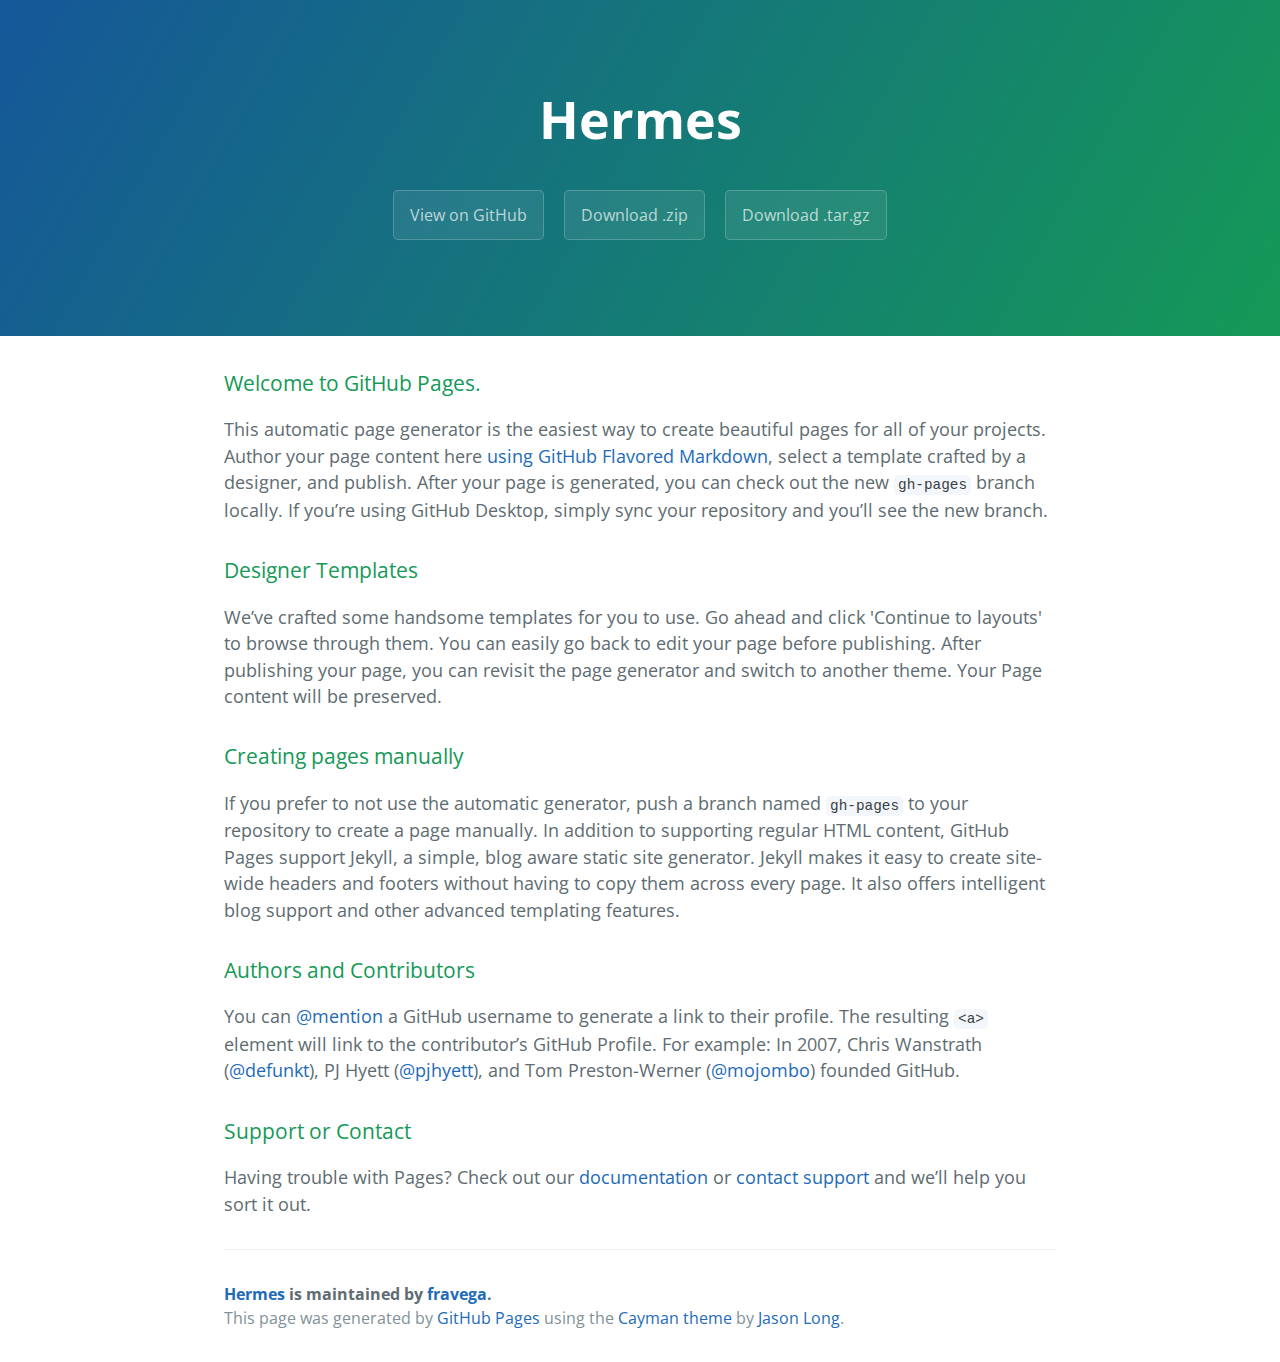
==== index.html @ 732fc500 "Create gh-pages branch via GitHub" ====
<!DOCTYPE html>
<html lang="en-us">
  <head>
    <meta charset="UTF-8">
    <title>Hermes by fravega</title>
    <meta name="viewport" content="width=device-width, initial-scale=1">
    <link rel="stylesheet" type="text/css" href="stylesheets/normalize.css" media="screen">
    <link href='https://fonts.googleapis.com/css?family=Open+Sans:400,700' rel='stylesheet' type='text/css'>
    <link rel="stylesheet" type="text/css" href="stylesheets/stylesheet.css" media="screen">
    <link rel="stylesheet" type="text/css" href="stylesheets/github-light.css" media="screen">
  </head>
  <body>
    <section class="page-header">
      <h1 class="project-name">Hermes</h1>
      <h2 class="project-tagline"></h2>
      <a href="https://github.com/fravega/hermes" class="btn">View on GitHub</a>
      <a href="https://github.com/fravega/hermes/zipball/master" class="btn">Download .zip</a>
      <a href="https://github.com/fravega/hermes/tarball/master" class="btn">Download .tar.gz</a>
    </section>

    <section class="main-content">
      <h3>
<a id="welcome-to-github-pages" class="anchor" href="#welcome-to-github-pages" aria-hidden="true"><span class="octicon octicon-link"></span></a>Welcome to GitHub Pages.</h3>

<p>This automatic page generator is the easiest way to create beautiful pages for all of your projects. Author your page content here <a href="https://guides.github.com/features/mastering-markdown/">using GitHub Flavored Markdown</a>, select a template crafted by a designer, and publish. After your page is generated, you can check out the new <code>gh-pages</code> branch locally. If you’re using GitHub Desktop, simply sync your repository and you’ll see the new branch.</p>

<h3>
<a id="designer-templates" class="anchor" href="#designer-templates" aria-hidden="true"><span class="octicon octicon-link"></span></a>Designer Templates</h3>

<p>We’ve crafted some handsome templates for you to use. Go ahead and click 'Continue to layouts' to browse through them. You can easily go back to edit your page before publishing. After publishing your page, you can revisit the page generator and switch to another theme. Your Page content will be preserved.</p>

<h3>
<a id="creating-pages-manually" class="anchor" href="#creating-pages-manually" aria-hidden="true"><span class="octicon octicon-link"></span></a>Creating pages manually</h3>

<p>If you prefer to not use the automatic generator, push a branch named <code>gh-pages</code> to your repository to create a page manually. In addition to supporting regular HTML content, GitHub Pages support Jekyll, a simple, blog aware static site generator. Jekyll makes it easy to create site-wide headers and footers without having to copy them across every page. It also offers intelligent blog support and other advanced templating features.</p>

<h3>
<a id="authors-and-contributors" class="anchor" href="#authors-and-contributors" aria-hidden="true"><span class="octicon octicon-link"></span></a>Authors and Contributors</h3>

<p>You can <a href="https://github.com/blog/821" class="user-mention">@mention</a> a GitHub username to generate a link to their profile. The resulting <code>&lt;a&gt;</code> element will link to the contributor’s GitHub Profile. For example: In 2007, Chris Wanstrath (<a href="https://github.com/defunkt" class="user-mention">@defunkt</a>), PJ Hyett (<a href="https://github.com/pjhyett" class="user-mention">@pjhyett</a>), and Tom Preston-Werner (<a href="https://github.com/mojombo" class="user-mention">@mojombo</a>) founded GitHub.</p>

<h3>
<a id="support-or-contact" class="anchor" href="#support-or-contact" aria-hidden="true"><span class="octicon octicon-link"></span></a>Support or Contact</h3>

<p>Having trouble with Pages? Check out our <a href="https://help.github.com/pages">documentation</a> or <a href="https://github.com/contact">contact support</a> and we’ll help you sort it out.</p>

      <footer class="site-footer">
        <span class="site-footer-owner"><a href="https://github.com/fravega/hermes">Hermes</a> is maintained by <a href="https://github.com/fravega">fravega</a>.</span>

        <span class="site-footer-credits">This page was generated by <a href="https://pages.github.com">GitHub Pages</a> using the <a href="https://github.com/jasonlong/cayman-theme">Cayman theme</a> by <a href="https://twitter.com/jasonlong">Jason Long</a>.</span>
      </footer>

    </section>

  
  </body>
</html>
---- stylesheets/stylesheet.css ----
* {
  box-sizing: border-box; }

body {
  padding: 0;
  margin: 0;
  font-family: "Open Sans", "Helvetica Neue", Helvetica, Arial, sans-serif;
  font-size: 16px;
  line-height: 1.5;
  color: #606c71; }

a {
  color: #1e6bb8;
  text-decoration: none; }
  a:hover {
    text-decoration: underline; }

.btn {
  display: inline-block;
  margin-bottom: 1rem;
  color: rgba(255, 255, 255, 0.7);
  background-color: rgba(255, 255, 255, 0.08);
  border-color: rgba(255, 255, 255, 0.2);
  border-style: solid;
  border-width: 1px;
  border-radius: 0.3rem;
  transition: color 0.2s, background-color 0.2s, border-color 0.2s; }
  .btn + .btn {
    margin-left: 1rem; }

.btn:hover {
  color: rgba(255, 255, 255, 0.8);
  text-decoration: none;
  background-color: rgba(255, 255, 255, 0.2);
  border-color: rgba(255, 255, 255, 0.3); }

@media screen and (min-width: 64em) {
  .btn {
    padding: 0.75rem 1rem; } }

@media screen and (min-width: 42em) and (max-width: 64em) {
  .btn {
    padding: 0.6rem 0.9rem;
    font-size: 0.9rem; } }

@media screen and (max-width: 42em) {
  .btn {
    display: block;
    width: 100%;
    padding: 0.75rem;
    font-size: 0.9rem; }
    .btn + .btn {
      margin-top: 1rem;
      margin-left: 0; } }

.page-header {
  color: #fff;
  text-align: center;
  background-color: #159957;
  background-image: linear-gradient(120deg, #155799, #159957); }

@media screen and (min-width: 64em) {
  .page-header {
    padding: 5rem 6rem; } }

@media screen and (min-width: 42em) and (max-width: 64em) {
  .page-header {
    padding: 3rem 4rem; } }

@media screen and (max-width: 42em) {
  .page-header {
    padding: 2rem 1rem; } }

.project-name {
  margin-top: 0;
  margin-bottom: 0.1rem; }

@media screen and (min-width: 64em) {
  .project-name {
    font-size: 3.25rem; } }

@media screen and (min-width: 42em) and (max-width: 64em) {
  .project-name {
    font-size: 2.25rem; } }

@media screen and (max-width: 42em) {
  .project-name {
    font-size: 1.75rem; } }

.project-tagline {
  margin-bottom: 2rem;
  font-weight: normal;
  opacity: 0.7; }

@media screen and (min-width: 64em) {
  .project-tagline {
    font-size: 1.25rem; } }

@media screen and (min-width: 42em) and (max-width: 64em) {
  .project-tagline {
    font-size: 1.15rem; } }

@media screen and (max-width: 42em) {
  .project-tagline {
    font-size: 1rem; } }

.main-content :first-child {
  margin-top: 0; }
.main-content img {
  max-width: 100%; }
.main-content h1, .main-content h2, .main-content h3, .main-content h4, .main-content h5, .main-content h6 {
  margin-top: 2rem;
  margin-bottom: 1rem;
  font-weight: normal;
  color: #159957; }
.main-content p {
  margin-bottom: 1em; }
.main-content code {
  padding: 2px 4px;
  font-family: Consolas, "Liberation Mono", Menlo, Courier, monospace;
  font-size: 0.9rem;
  color: #383e41;
  background-color: #f3f6fa;
  border-radius: 0.3rem; }
.main-content pre {
  padding: 0.8rem;
  margin-top: 0;
  margin-bottom: 1rem;
  font: 1rem Consolas, "Liberation Mono", Menlo, Courier, monospace;
  color: #567482;
  word-wrap: normal;
  background-color: #f3f6fa;
  border: solid 1px #dce6f0;
  border-radius: 0.3rem; }
  .main-content pre > code {
    padding: 0;
    margin: 0;
    font-size: 0.9rem;
    color: #567482;
    word-break: normal;
    white-space: pre;
    background: transparent;
    border: 0; }
.main-content .highlight {
  margin-bottom: 1rem; }
  .main-content .highlight pre {
    margin-bottom: 0;
    word-break: normal; }
.main-content .highlight pre, .main-content pre {
  padding: 0.8rem;
  overflow: auto;
  font-size: 0.9rem;
  line-height: 1.45;
  border-radius: 0.3rem; }
.main-content pre code, .main-content pre tt {
  display: inline;
  max-width: initial;
  padding: 0;
  margin: 0;
  overflow: initial;
  line-height: inherit;
  word-wrap: normal;
  background-color: transparent;
  border: 0; }
  .main-content pre code:before, .main-content pre code:after, .main-content pre tt:before, .main-content pre tt:after {
    content: normal; }
.main-content ul, .main-content ol {
  margin-top: 0; }
.main-content blockquote {
  padding: 0 1rem;
  margin-left: 0;
  color: #819198;
  border-left: 0.3rem solid #dce6f0; }
  .main-content blockquote > :first-child {
    margin-top: 0; }
  .main-content blockquote > :last-child {
    margin-bottom: 0; }
.main-content table {
  display: block;
  width: 100%;
  overflow: auto;
  word-break: normal;
  word-break: keep-all; }
  .main-content table th {
    font-weight: bold; }
  .main-content table th, .main-content table td {
    padding: 0.5rem 1rem;
    border: 1px solid #e9ebec; }
.main-content dl {
  padding: 0; }
  .main-content dl dt {
    padding: 0;
    margin-top: 1rem;
    font-size: 1rem;
    font-weight: bold; }
  .main-content dl dd {
    padding: 0;
    margin-bottom: 1rem; }
.main-content hr {
  height: 2px;
  padding: 0;
  margin: 1rem 0;
  background-color: #eff0f1;
  border: 0; }

@media screen and (min-width: 64em) {
  .main-content {
    max-width: 64rem;
    padding: 2rem 6rem;
    margin: 0 auto;
    font-size: 1.1rem; } }

@media screen and (min-width: 42em) and (max-width: 64em) {
  .main-content {
    padding: 2rem 4rem;
    font-size: 1.1rem; } }

@media screen and (max-width: 42em) {
  .main-content {
    padding: 2rem 1rem;
    font-size: 1rem; } }

.site-footer {
  padding-top: 2rem;
  margin-top: 2rem;
  border-top: solid 1px #eff0f1; }

.site-footer-owner {
  display: block;
  font-weight: bold; }

.site-footer-credits {
  color: #819198; }

@media screen and (min-width: 64em) {
  .site-footer {
    font-size: 1rem; } }

@media screen and (min-width: 42em) and (max-width: 64em) {
  .site-footer {
    font-size: 1rem; } }

@media screen and (max-width: 42em) {
  .site-footer {
    font-size: 0.9rem; } }
---- stylesheets/github-light.css ----
/*
   Copyright 2014 GitHub Inc.

   Licensed under the Apache License, Version 2.0 (the "License");
   you may not use this file except in compliance with the License.
   You may obtain a copy of the License at

       http://www.apache.org/licenses/LICENSE-2.0

   Unless required by applicable law or agreed to in writing, software
   distributed under the License is distributed on an "AS IS" BASIS,
   WITHOUT WARRANTIES OR CONDITIONS OF ANY KIND, either express or implied.
   See the License for the specific language governing permissions and
   limitations under the License.

*/

.pl-c /* comment */ {
  color: #969896;
}

.pl-c1      /* constant, markup.raw, meta.diff.header, meta.module-reference, meta.property-name, support, support.constant, support.variable, variable.other.constant */,
.pl-s .pl-v /* string variable */ {
  color: #0086b3;
}

.pl-e  /* entity */,
.pl-en /* entity.name */ {
  color: #795da3;
}

.pl-s .pl-s1 /* string source */,
.pl-smi      /* storage.modifier.import, storage.modifier.package, storage.type.java, variable.other, variable.parameter.function */ {
  color: #333;
}

.pl-ent /* entity.name.tag */ {
  color: #63a35c;
}

.pl-k /* keyword, storage, storage.type */ {
  color: #a71d5d;
}

.pl-pds              /* punctuation.definition.string, string.regexp.character-class */,
.pl-s                /* string */,
.pl-s .pl-pse .pl-s1 /* string punctuation.section.embedded source */,
.pl-sr               /* string.regexp */,
.pl-sr .pl-cce       /* string.regexp constant.character.escape */,
.pl-sr .pl-sra       /* string.regexp string.regexp.arbitrary-repitition */,
.pl-sr .pl-sre       /* string.regexp source.ruby.embedded */ {
  color: #183691;
}

.pl-v /* variable */ {
  color: #ed6a43;
}

.pl-id /* invalid.deprecated */ {
  color: #b52a1d;
}

.pl-ii /* invalid.illegal */ {
  background-color: #b52a1d;
  color: #f8f8f8;
}

.pl-sr .pl-cce /* string.regexp constant.character.escape */ {
  color: #63a35c;
  font-weight: bold;
}

.pl-ml /* markup.list */ {
  color: #693a17;
}

.pl-mh        /* markup.heading */,
.pl-mh .pl-en /* markup.heading entity.name */,
.pl-ms        /* meta.separator */ {
  color: #1d3e81;
  font-weight: bold;
}

.pl-mq /* markup.quote */ {
  color: #008080;
}

.pl-mi /* markup.italic */ {
  color: #333;
  font-style: italic;
}

.pl-mb /* markup.bold */ {
  color: #333;
  font-weight: bold;
}

.pl-md /* markup.deleted, meta.diff.header.from-file */ {
  background-color: #ffecec;
  color: #bd2c00;
}

.pl-mi1 /* markup.inserted, meta.diff.header.to-file */ {
  background-color: #eaffea;
  color: #55a532;
}

.pl-mdr /* meta.diff.range */ {
  color: #795da3;
  font-weight: bold;
}

.pl-mo /* meta.output */ {
  color: #1d3e81;
}
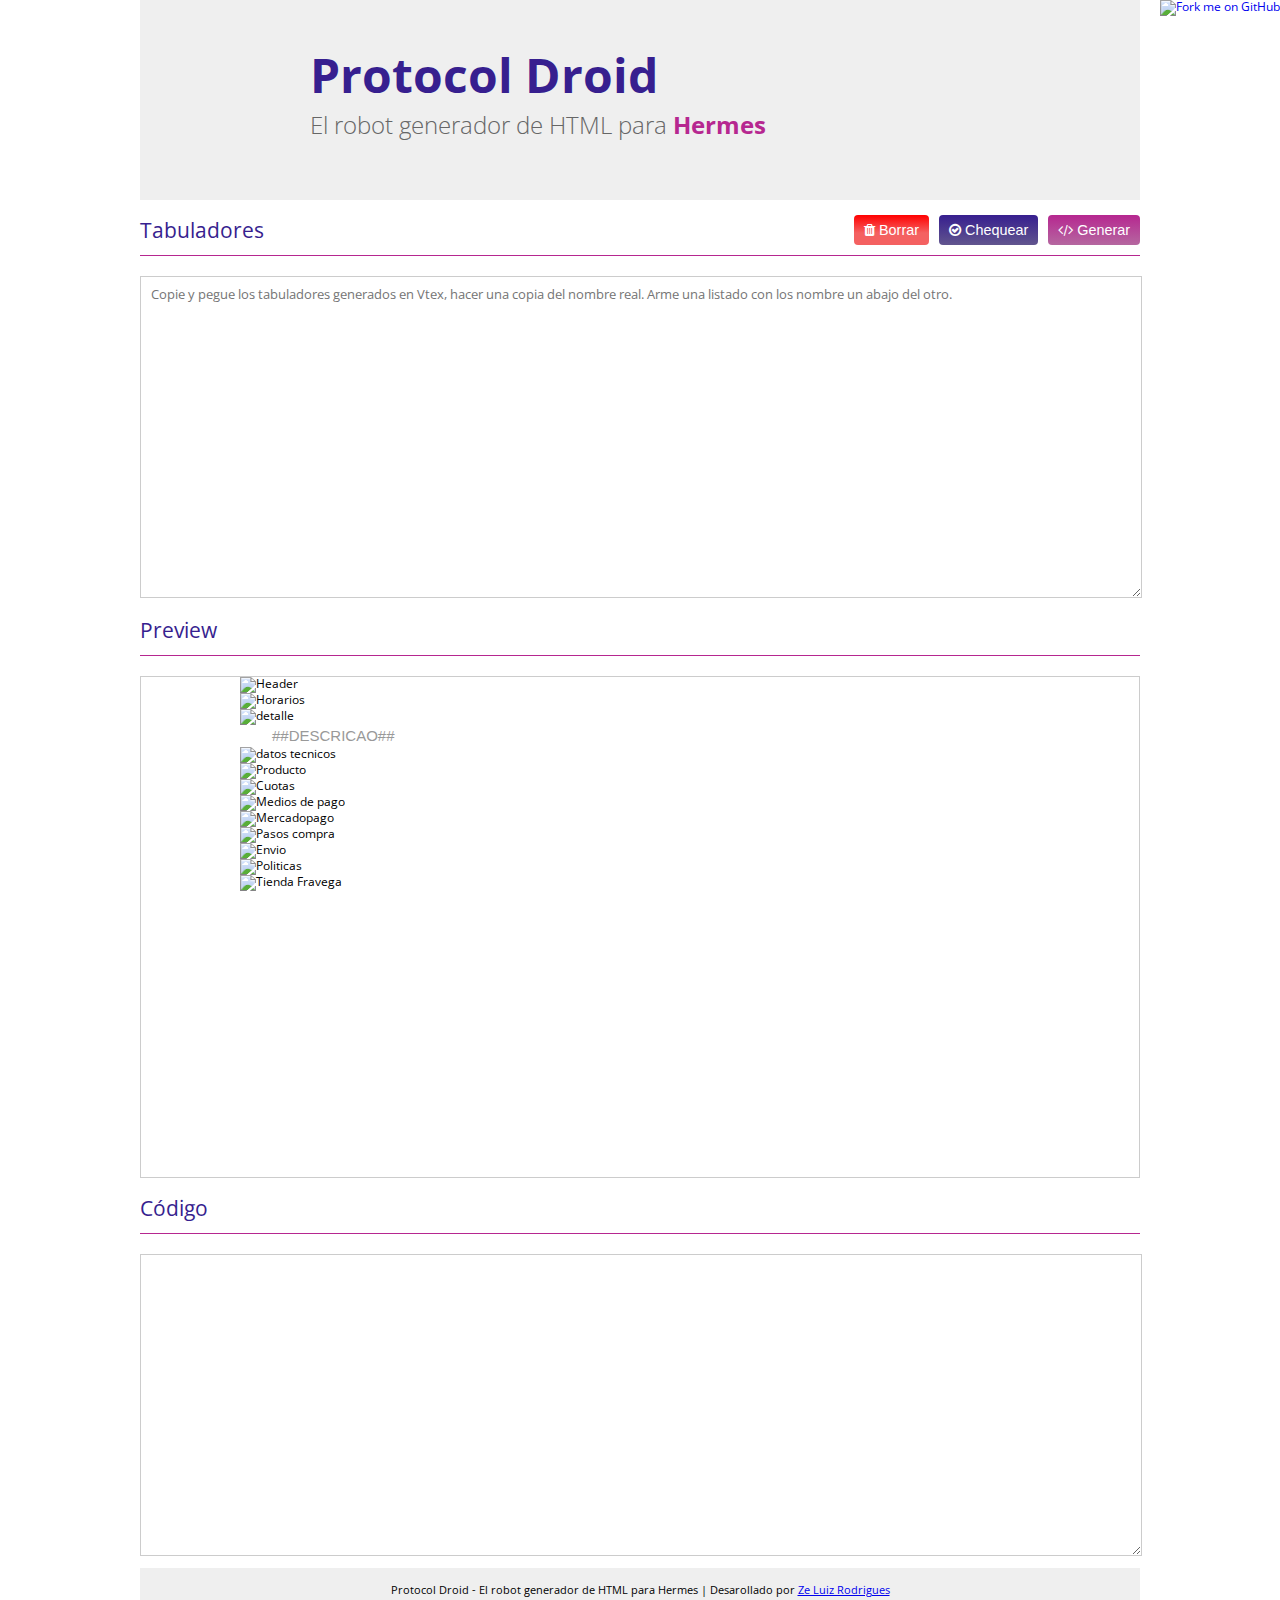
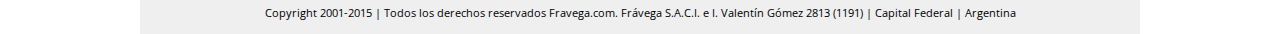
==== commit c7aa74e3: "hermes activo" ====
--- a/index.html
+++ b/index.html
@@ -1,57 +1,59 @@
 <!DOCTYPE html>
-<html lang="en-us">
-  <head>
-    <meta charset="UTF-8">
-    <title>Hermes by fravega</title>
-    <meta name="viewport" content="width=device-width, initial-scale=1">
-    <link rel="stylesheet" type="text/css" href="stylesheets/normalize.css" media="screen">
-    <link href='https://fonts.googleapis.com/css?family=Open+Sans:400,700' rel='stylesheet' type='text/css'>
-    <link rel="stylesheet" type="text/css" href="stylesheets/stylesheet.css" media="screen">
-    <link rel="stylesheet" type="text/css" href="stylesheets/github-light.css" media="screen">
-  </head>
-  <body>
-    <section class="page-header">
-      <h1 class="project-name">Hermes</h1>
-      <h2 class="project-tagline"></h2>
-      <a href="https://github.com/fravega/hermes" class="btn">View on GitHub</a>
-      <a href="https://github.com/fravega/hermes/zipball/master" class="btn">Download .zip</a>
-      <a href="https://github.com/fravega/hermes/tarball/master" class="btn">Download .tar.gz</a>
-    </section>
+<html lang="en">
+<head>
+	<script>
+	  (function(i,s,o,g,r,a,m){i['GoogleAnalyticsObject']=r;i[r]=i[r]||function(){
+	  (i[r].q=i[r].q||[]).push(arguments)},i[r].l=1*new Date();a=s.createElement(o),
+	  m=s.getElementsByTagName(o)[0];a.async=1;a.src=g;m.parentNode.insertBefore(a,m)
+	  })(window,document,'script','//www.google-analytics.com/analytics.js','ga');
 
-    <section class="main-content">
-      <h3>
-<a id="welcome-to-github-pages" class="anchor" href="#welcome-to-github-pages" aria-hidden="true"><span class="octicon octicon-link"></span></a>Welcome to GitHub Pages.</h3>
+	  ga('create', 'UA-62779728-1', 'auto');
+	  ga('send', 'pageview');
 
-<p>This automatic page generator is the easiest way to create beautiful pages for all of your projects. Author your page content here <a href="https://guides.github.com/features/mastering-markdown/">using GitHub Flavored Markdown</a>, select a template crafted by a designer, and publish. After your page is generated, you can check out the new <code>gh-pages</code> branch locally. If you’re using GitHub Desktop, simply sync your repository and you’ll see the new branch.</p>
-
-<h3>
-<a id="designer-templates" class="anchor" href="#designer-templates" aria-hidden="true"><span class="octicon octicon-link"></span></a>Designer Templates</h3>
-
-<p>We’ve crafted some handsome templates for you to use. Go ahead and click 'Continue to layouts' to browse through them. You can easily go back to edit your page before publishing. After publishing your page, you can revisit the page generator and switch to another theme. Your Page content will be preserved.</p>
-
-<h3>
-<a id="creating-pages-manually" class="anchor" href="#creating-pages-manually" aria-hidden="true"><span class="octicon octicon-link"></span></a>Creating pages manually</h3>
-
-<p>If you prefer to not use the automatic generator, push a branch named <code>gh-pages</code> to your repository to create a page manually. In addition to supporting regular HTML content, GitHub Pages support Jekyll, a simple, blog aware static site generator. Jekyll makes it easy to create site-wide headers and footers without having to copy them across every page. It also offers intelligent blog support and other advanced templating features.</p>
-
-<h3>
-<a id="authors-and-contributors" class="anchor" href="#authors-and-contributors" aria-hidden="true"><span class="octicon octicon-link"></span></a>Authors and Contributors</h3>
-
-<p>You can <a href="https://github.com/blog/821" class="user-mention">@mention</a> a GitHub username to generate a link to their profile. The resulting <code>&lt;a&gt;</code> element will link to the contributor’s GitHub Profile. For example: In 2007, Chris Wanstrath (<a href="https://github.com/defunkt" class="user-mention">@defunkt</a>), PJ Hyett (<a href="https://github.com/pjhyett" class="user-mention">@pjhyett</a>), and Tom Preston-Werner (<a href="https://github.com/mojombo" class="user-mention">@mojombo</a>) founded GitHub.</p>
-
-<h3>
-<a id="support-or-contact" class="anchor" href="#support-or-contact" aria-hidden="true"><span class="octicon octicon-link"></span></a>Support or Contact</h3>
-
-<p>Having trouble with Pages? Check out our <a href="https://help.github.com/pages">documentation</a> or <a href="https://github.com/contact">contact support</a> and we’ll help you sort it out.</p>
-
-      <footer class="site-footer">
-        <span class="site-footer-owner"><a href="https://github.com/fravega/hermes">Hermes</a> is maintained by <a href="https://github.com/fravega">fravega</a>.</span>
-
-        <span class="site-footer-credits">This page was generated by <a href="https://pages.github.com">GitHub Pages</a> using the <a href="https://github.com/jasonlong/cayman-theme">Cayman theme</a> by <a href="https://twitter.com/jasonlong">Jason Long</a>.</span>
-      </footer>
-
-    </section>
-
-  
-  </body>
+	</script>
+	<meta charset="UTF-8">
+	<title>Protocol Droid - El robot generador de HTML para Hermes</title>
+	<link href='https://fonts.googleapis.com/css?family=Open+Sans:400,300,700' rel='stylesheet' type='text/css'>
+	<link rel="stylesheet" href="https://maxcdn.bootstrapcdn.com/font-awesome/4.4.0/css/font-awesome.min.css">
+	<link rel="stylesheet" href="assets/style/global.css" type="text/css">
+</head>
+<body>
+	<a href="https://github.com/fravega/psique"><img style="position: absolute; top: 0; right: 0; border: 0;" src="https://camo.githubusercontent.com/38ef81f8aca64bb9a64448d0d70f1308ef5341ab/68747470733a2f2f73332e616d617a6f6e6177732e636f6d2f6769746875622f726962626f6e732f666f726b6d655f72696768745f6461726b626c75655f3132313632312e706e67" alt="Fork me on GitHub" data-canonical-src="https://s3.amazonaws.com/github/ribbons/forkme_right_darkblue_121621.png"></a>
+	<div class="container">
+		<header>
+			<span id="droid"></span>
+			<hgroup>
+				<h1>Protocol Droid</h1>
+				<h2>El robot generador de HTML para <strong>Hermes</strong></h2>
+			</hgroup>
+		</header>
+		<aside>
+			<h3>Tabuladores
+			<button id="code"><i class="fa fa-code"></i> Generar</button>
+			<button id="preview"><i class="fa fa-check-circle-o"></i> Chequear</button>
+			<button id="clean"><i class="fa fa-trash"></i> Borrar</button>
+			</h3>
+			<textarea name="tabuladores" id="tabuladores" placeholder="Copie y pegue los tabuladores generados en Vtex, hacer una copia del nombre real. Arme una listado con los nombre un abajo del otro."></textarea>
+		</aside>
+		<main role="main">
+			<div class="preview">
+				<h3>Preview</h3>
+				<div><table width="800" border="0" align="center" cellpadding="0" cellspacing="0" bgcolor="#fff" style="width: 800px; margin: 0 auto;"><tr><td><img src="https://www.fravega.com/arquivos/mercado_libre_00001.jpg" border="0" alt="Header" style="display:block;"></td></tr><tr><td><img src="https://www.fravega.com/arquivos/mercado_libre_00002.jpg" border="0" alt="Horarios" style="display:block;"></td></tr><tr><td><img src="https://www.fravega.com/arquivos/mercado_libre_descripcion.jpg" border="0" alt="detalle" style="display:block;"></td></tr><tr><td><p id="descripcion" style="font-family: Arial,Helvetica,'Nimbus Sans L',sans-serif; font-size: 15px; width: 92%; margin: 0 auto; line-height: 22px; color: #999999;">##DESCRICAO##</p></td></tr><tr><td><img src="https://www.fravega.com/arquivos/mercado_libre_datos_tecnicos.jpg" border="0" alt="datos tecnicos" style="display:block;"></td></tr><tr><td><table border="0" align="center" cellpadding="0" cellspacing="0" bgcolor="#fff" style="width: 92%; margin: 0 auto;" id="tabela"></table></td></tr><tr><td><img src="https://www.fravega.com/arquivos/mercado_libre_00003.jpg" border="0" alt="Producto" style="display:block;"></td></tr><tr><td><img src="https://www.fravega.com/arquivos/mercado_libre_00004.jpg" border="0" alt="Cuotas" style="display:block;"></td></tr><tr><td><img src="https://www.fravega.com/arquivos/mercado_libre_00005.jpg" border="0" alt="Medios de pago"></td></tr><tr><td><img src="https://www.fravega.com/arquivos/mercado_libre_00006.jpg" border="0" alt="Mercadopago" style="display:block;"></td></tr><tr><td><img src="https://www.fravega.com/arquivos/mercado_libre_00007.jpg" border="0" alt="Pasos compra" style="display:block;"></td></tr><tr><td><img src="https://www.fravega.com/arquivos/mercado_libre_00008.jpg" border="0" alt="Envio" style="display:block;"></td></tr><tr><td><img src="https://www.fravega.com/arquivos/mercado_libre_00009.jpg" border="0" alt="Politicas" style="display:block;"></td></tr><tr><td><img src="https://www.fravega.com/arquivos/mercado_libre_00010.jpg" border="0" alt="Tienda Fravega" style="display:block;"></td></tr></table></div>
+			</div>
+			<div class="code">
+				<h3>Código</h3>
+				<div>
+					<textarea name="codes" id="codes"></textarea>
+				</div>
+			</div>
+		</main>
+		<footer>
+			<p>Protocol Droid - El robot generador de HTML para Hermes | Desarollado por <a href="http://www.github.com/zeluizr">Ze Luiz Rodrigues</a></p>
+			<p>Copyright 2001-2015 | Todos los derechos reservados Fravega.com. Frávega S.A.C.I. e I. Valentín Gómez 2813 (1191) | Capital Federal | Argentina</p>
+		</footer>
+		</div>
+	<!-- JavaScript -->
+	<script src="//code.jquery.com/jquery-1.11.2.min.js"></script>
+	<script src="assets/javascript/generador.js"></script>
+</body>
 </html>
--- a/assets/style/global.css
+++ b/assets/style/global.css
@@ -0,0 +1,150 @@
+* {
+	margin: 0;
+	padding: 0;
+	outline: none;
+	list-style: none;
+}
+body {
+	font: normal 12px/1.1 'Open Sans', sans-serif;
+	background-color: #FFF;
+}
+.container {
+	width: 1000px;
+	height: auto;
+	margin: 0 auto;
+}
+header {
+	background: #EFEFEF;
+	height: auto;
+	overflow: hidden;
+	padding: 5%;
+}
+#droid {
+	width: 100px;
+	height: 100px;
+	border-radius: 100%;
+	overflow: hidden;
+	display: block;
+	background: url("http://img.lum.dolimg.com/v1/images/protocol_droid_6ddeb574.jpeg?region=243%2C0%2C1447%2C814&width=768") no-repeat -60px 0;
+	background-size: auto 100%;
+	float: left;
+}
+hgroup {
+	float: left;
+	height: 100px;
+	margin-left: 20px;
+}
+
+hgroup h1, hgroup h2 {
+	line-height: 50px;
+}
+
+hgroup h1 {
+	font-size: 3rem;
+	color: #371F8F;
+}
+
+hgroup h2 {
+	font-size: 1.5rem;
+	font-weight: lighter;
+	color: #666;
+}
+
+hgroup h2 strong {
+	font-weight: bold;
+	color: #B62790;
+}
+
+aside {
+	margin-top: 10px;
+}
+
+aside h3 {
+	line-height: 40px;
+	font-size: 1.3rem;
+	font-weight: normal;
+	padding-bottom: 5px;
+	color: #371F8F;
+	border-bottom: 1px solid #B62790;
+	margin-bottom: 20px;
+}
+
+aside textarea {
+	width: 98%; height: auto;
+	min-height: 300px;
+	border: 1px solid #CCC;
+	max-width: 98%; max-height: 300px;
+	min-width: 98%;
+	margin-bottom: 10px;
+	padding: 1%;
+	font: normal .8rem/1.1 'Open Sans', sans-serif;
+}
+
+aside h3 button {
+	float: right;
+	height: 30px;
+	margin: 5px 1% 0;
+	border-radius: 4px;
+	width: auto;
+	padding: 0 1%;
+	border: none;
+	color: #FFF;
+	font-weight: lighter;
+	font-size: .9rem;
+}
+
+aside h3 button:nth-child(3) {
+	margin-right: 0;
+	background: linear-gradient(to bottom,  red 0%, #F46161 60%);;
+}
+
+aside h3 button:nth-child(1) {
+	margin-right: 0;
+	background: linear-gradient(to bottom,  #b62790 0%,#b567a0 100%);
+}
+
+aside h3 button:nth-child(2) {
+	margin-right: 0;
+	background: linear-gradient(to bottom,  #371f8f 0%,#61558e 100%);
+}
+
+/*main #preview { display: none; }*/
+
+main .preview div {
+	height: 500px;
+	overflow: scroll;
+	border: 1px solid #CCC;
+	margin-bottom: 10px;
+}
+
+main h3 {
+	line-height: 40px;
+	font-size: 1.3rem;
+	font-weight: normal;
+	padding-bottom: 5px;
+	color: #371F8F;
+	border-bottom: 1px solid #B62790;
+	margin-bottom: 20px;
+}
+
+main .code textarea {
+	width: 100%; height: auto;
+	min-height: 300px;
+	border: 1px solid #CCC;
+	max-width: 100%; max-height: 300px;
+	min-width: 100%;
+	margin-bottom: 10px;
+}
+
+footer {
+	background: #EFEFEF;
+	height: auto;
+	overflow: hidden;
+	padding: 1%;
+}
+
+footer p {
+	text-align: center;
+	font-size: .7rem;
+	line-height: 23px;
+}